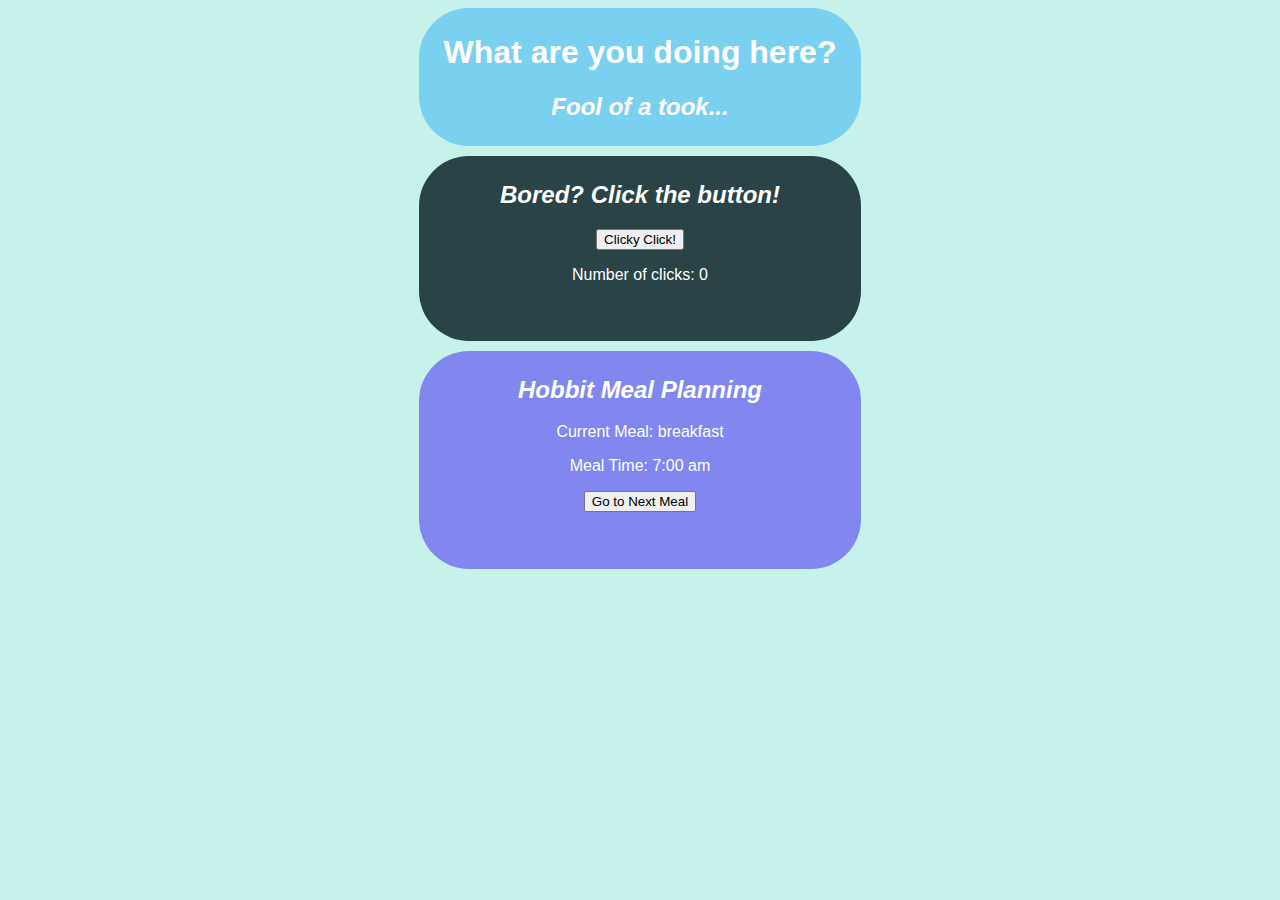
==== shannon/index.html @ 5b8400de "messing around with javascript and other nonsense" ====
<!DOCTYPE html>
<html lang="en-US">

<head>
  <meta charset="utf-8">
  <title>Shannon doing some javascript fun!</title>
  <link href="main.css" rel="stylesheet">
</head>

<body>
  <header>
    <h1>What are you doing here?</h1>
    <h2>Fool of a took...</h2>
  </header>

  <main>
    <div class="bubbleFun">
      <h2>Bored? Click the button!</h2>
      <button type="submit" onclick=clicky()>Clicky Click!</button>
      <p>Number of clicks: <span id="clickCount"></span></p>
      <p id="clickMessage"></p>
    </div>
    <div class="hobbitMeals">
      <h2>Hobbit Meal Planning</h2>
      <p>Current Meal: <span id="meal"></span></p>
      <p>Meal Time: <span id="time"></span></p>
      <button onclick=nextMeal()>Go to Next Meal </button>
      <p id="mealMessage"></p>
    </div>
  </main>
</body>
<script src="app.js"></script>

</html>
---- shannon/main.css ----
* {
  box-sizing: border-box;
}

body {
  background-color: rgba(193, 241, 233, 0.911);
}

.bubble {
  height: 100vh;
  width: 100vw;
  position: fixed;
  top: 0;
  z-index: -100;

}

.bubble-structure {
  width: 100px;
  height: 100px;
  border-radius: 50%;
  background-color:orange;
}

.pink {
  background-color: pink;
}

.blue {
  background-color: turquoise;
}

.red {
  background-color: rgb(160, 46, 46);
}

.green {
  background-color: rgb(43, 70, 43);
}

.purple{
  background-color: rgb(95, 32, 95);
}

.yellow{
  background-color: rgb(243, 243, 113);
}

.orange{
  background-color: lightsalmon;
}

.lime {
  background-color: rgb(109, 241, 109)
}

.x {
  animation: x 6s linear infinite alternate;
}

.y {
  animation: y 3s linear infinite alternate;
}

.w {
  animation: y 2s linear infinite alternate-reverse;
}

.z {
  animation: x 4s linear infinite alternate-reverse;
}

@keyframes x {
  100% {
    transform: translateX( calc(100vw - 100px) );
  }
}

@keyframes y {
  0% { 
    opacity: 1
  }

  100% {
    opacity: 0;
    transform: translateY( calc(100vh - 100px) );
  }
}

.hobbitMeals, .bubbleFun, header {
  font-family: Arial, Helvetica, sans-serif;
  font-size: medium;
  background-color: rgba(1, 23, 29, 0.801);
  color:white;
  width: 35%;
  border-radius: 50px;
  text-align: center;
  padding: 5px;
  margin: auto;
  margin-bottom: 10px;
}

header {
  background-color: rgba(89, 193, 241, 0.699)
}

.hobbitMeals {
  background-color: rgba(99, 89, 241, 0.699)
}

h2 {
  font-style: italic;
}

#mealMessage, #clickMessage {
  color:rgb(112, 216, 216); 
  height: 20px
}
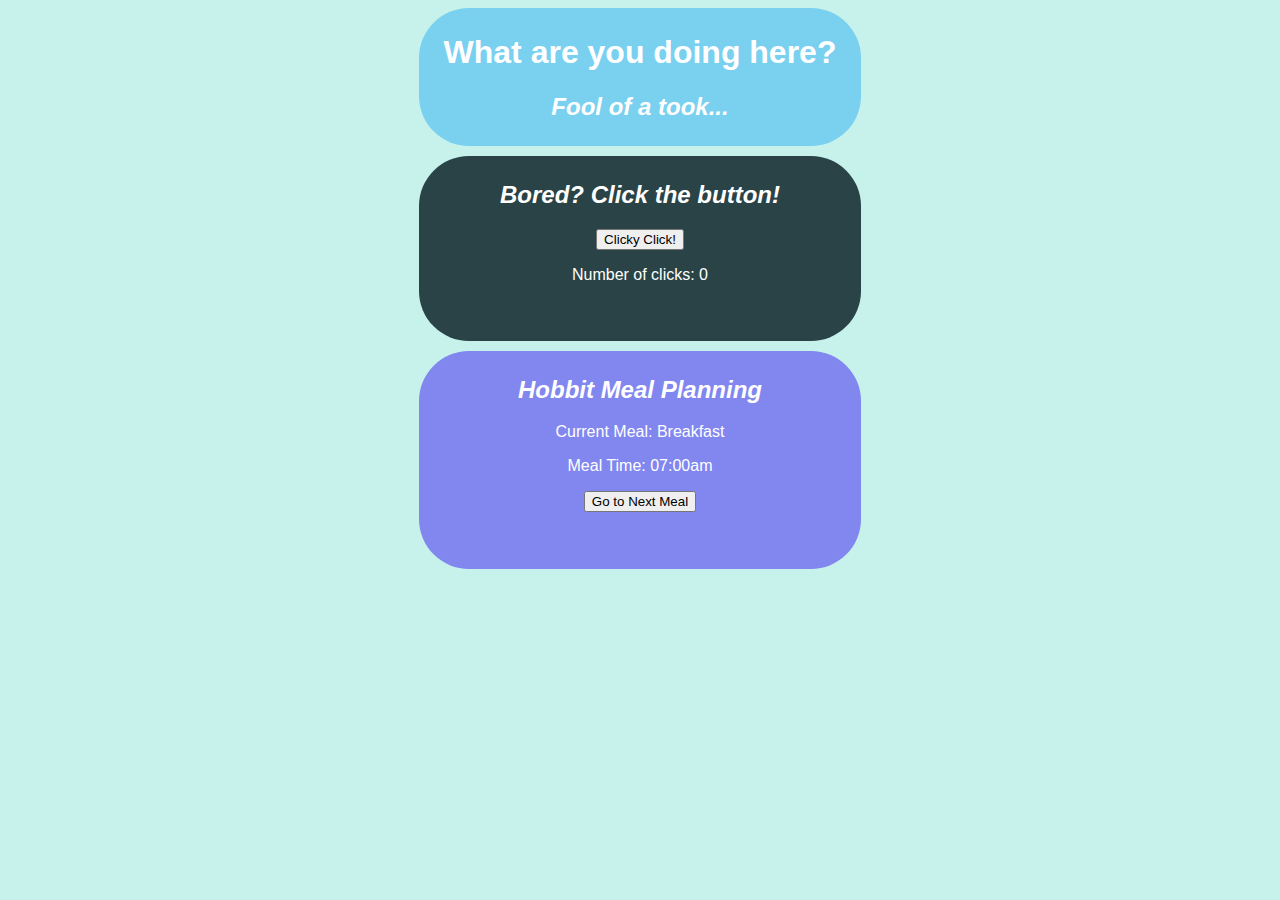
==== commit 88f782f5: "adding some comments and cleaning up my messy code" ====
--- a/shannon/index.html
+++ b/shannon/index.html
@@ -3,7 +3,7 @@
 
 <head>
   <meta charset="utf-8">
-  <title>Shannon doing some javascript fun!</title>
+  <title>Shannon's javascript fun times!</title>
   <link href="main.css" rel="stylesheet">
 </head>
 
@@ -14,13 +14,13 @@
   </header>
 
   <main>
-    <div class="bubbleFun">
+    <div class="bubble-fun">
       <h2>Bored? Click the button!</h2>
-      <button type="submit" onclick=clicky()>Clicky Click!</button>
+      <button onclick=clicky()>Clicky Click!</button>
       <p>Number of clicks: <span id="clickCount"></span></p>
       <p id="clickMessage"></p>
     </div>
-    <div class="hobbitMeals">
+    <div class="hobbit-meals">
       <h2>Hobbit Meal Planning</h2>
       <p>Current Meal: <span id="meal"></span></p>
       <p>Meal Time: <span id="time"></span></p>
@@ -30,5 +30,4 @@
   </main>
 </body>
 <script src="app.js"></script>
-
 </html>--- a/shannon/main.css
+++ b/shannon/main.css
@@ -4,22 +4,6 @@
 
 body {
   background-color: rgba(193, 241, 233, 0.911);
-}
-
-.bubble {
-  height: 100vh;
-  width: 100vw;
-  position: fixed;
-  top: 0;
-  z-index: -100;
-
-}
-
-.bubble-structure {
-  width: 100px;
-  height: 100px;
-  border-radius: 50%;
-  background-color:orange;
 }
 
 .pink {
@@ -54,6 +38,51 @@
   background-color: rgb(109, 241, 109)
 }
 
+h2 {
+  font-style: italic;
+}
+
+#mealMessage, #clickMessage {
+  color:rgb(112, 216, 216); 
+  height: 20px
+}
+
+.hobbit-meals, .bubble-fun, header {
+  font-family: Arial, Helvetica, sans-serif;
+  font-size: medium;
+  background-color: rgba(1, 23, 29, 0.801);
+  color:white;
+  width: 35%;
+  border-radius: 50px;
+  text-align: center;
+  padding: 5px;
+  margin: auto;
+  margin-bottom: 10px;
+}
+
+header {
+  background-color: rgba(89, 193, 241, 0.699)
+}
+
+.hobbit-meals {
+  background-color: rgba(99, 89, 241, 0.699)
+}
+
+.bubble-container {
+  height: 100vh;
+  width: 100vw;
+  position: fixed;
+  top: 0;
+  z-index: -100;
+
+}
+
+.bubble {
+  width: 100px;
+  height: 100px;
+  border-radius: 50%;
+}
+
 .x {
   animation: x 6s linear infinite alternate;
 }
@@ -86,33 +115,3 @@
     transform: translateY( calc(100vh - 100px) );
   }
 }
-
-.hobbitMeals, .bubbleFun, header {
-  font-family: Arial, Helvetica, sans-serif;
-  font-size: medium;
-  background-color: rgba(1, 23, 29, 0.801);
-  color:white;
-  width: 35%;
-  border-radius: 50px;
-  text-align: center;
-  padding: 5px;
-  margin: auto;
-  margin-bottom: 10px;
-}
-
-header {
-  background-color: rgba(89, 193, 241, 0.699)
-}
-
-.hobbitMeals {
-  background-color: rgba(99, 89, 241, 0.699)
-}
-
-h2 {
-  font-style: italic;
-}
-
-#mealMessage, #clickMessage {
-  color:rgb(112, 216, 216); 
-  height: 20px
-}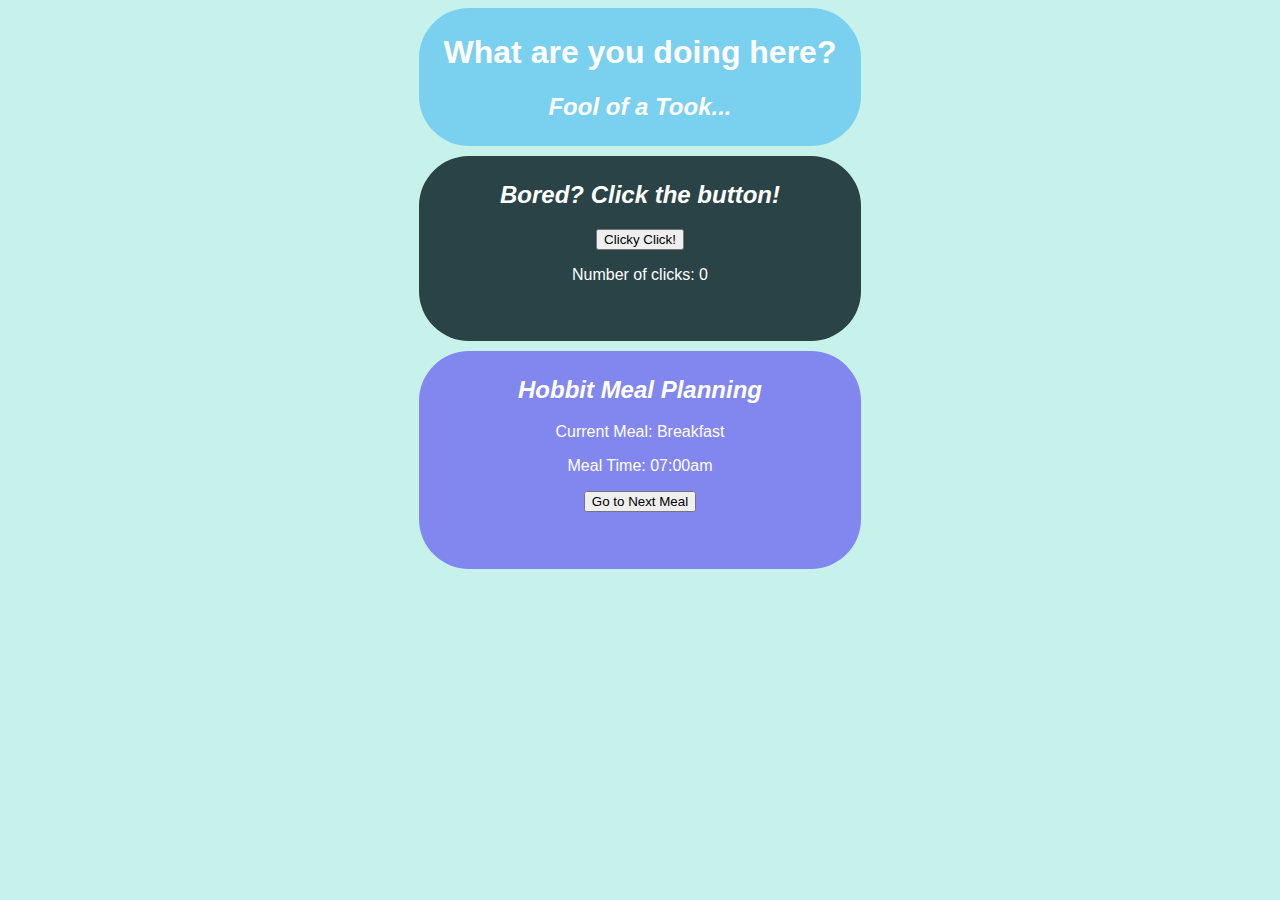
==== commit 6eb28ac3: "fix typos" ====
--- a/shannon/index.html
+++ b/shannon/index.html
@@ -10,7 +10,7 @@
 <body>
   <header>
     <h1>What are you doing here?</h1>
-    <h2>Fool of a took...</h2>
+    <h2>Fool of a Took...</h2>
   </header>
 
   <main>
